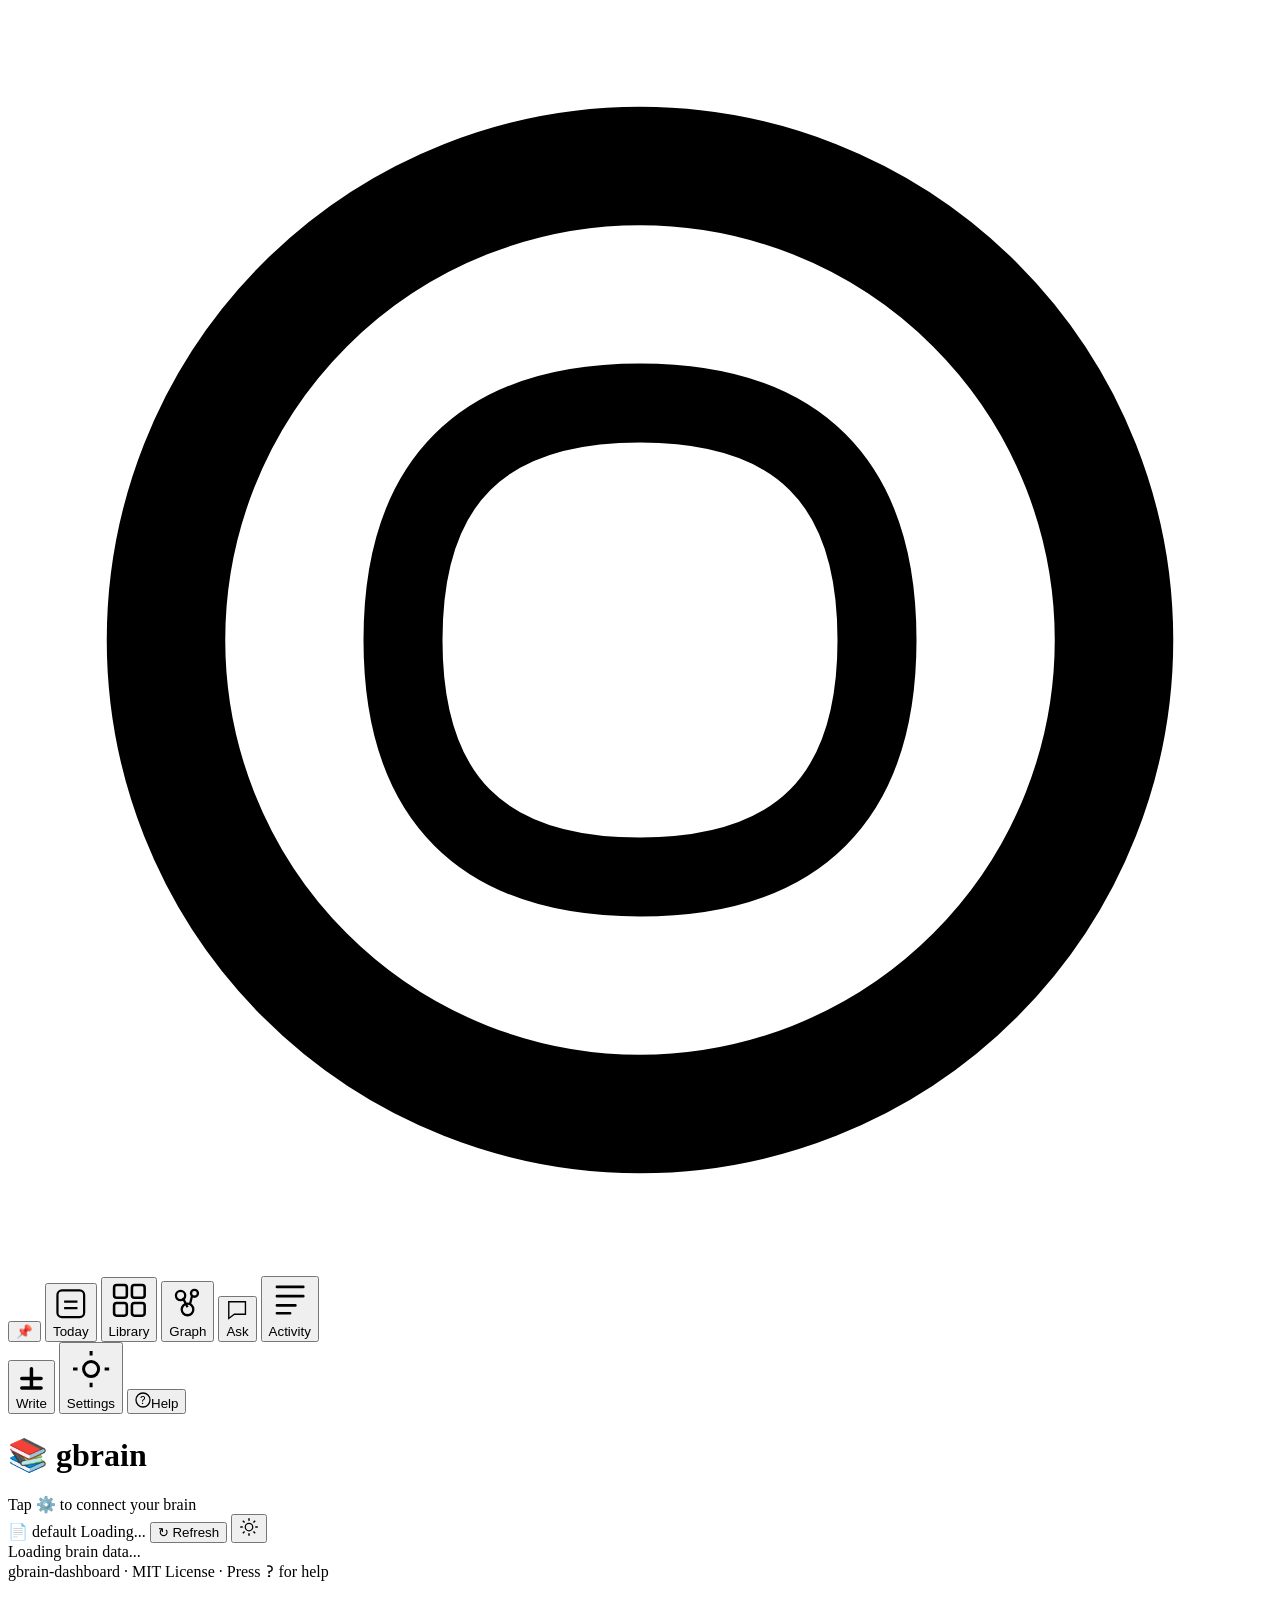
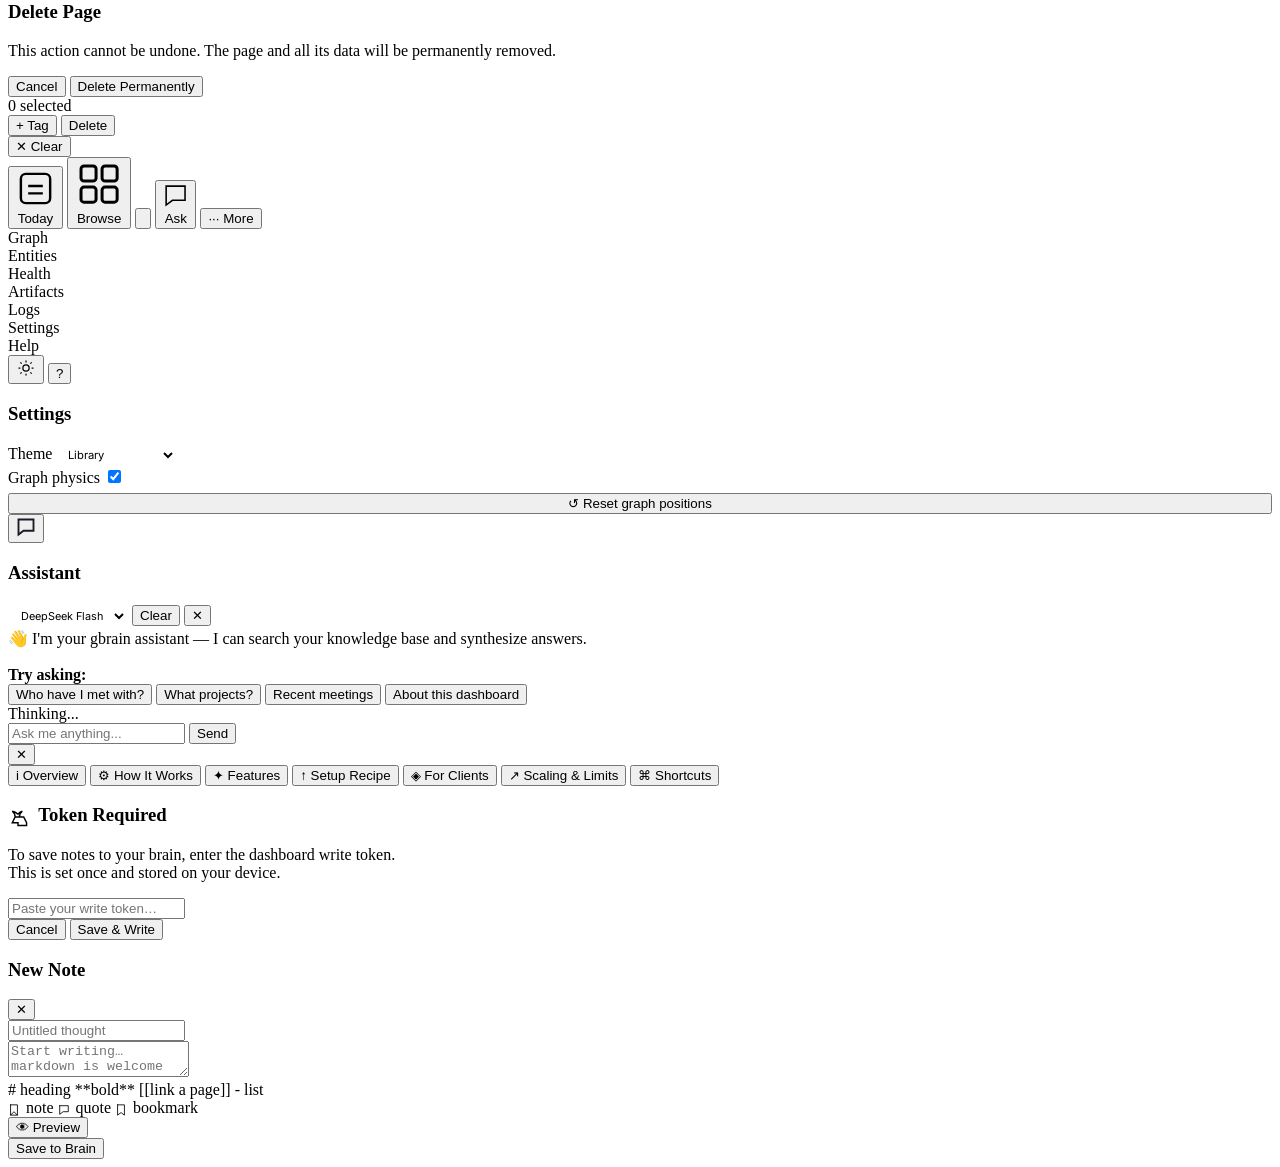
==== src/index.html @ f5fc0270 "refactor: split 4080-line index.html into 23 modular source files Extract the monolith index.html (4" ====
<!DOCTYPE html>
<html lang="en">
<head>
<meta charset="UTF-8">
<meta name="viewport" content="width=device-width, initial-scale=1.0">
<title>gbrain-dashboard</title>
<link rel="preconnect" href="https://fonts.googleapis.com">
<link rel="preconnect" href="https://fonts.gstatic.com" crossorigin>
<link href="https://fonts.googleapis.com/css2?family=Playfair+Display:ital,wght@0,400;0,500;0,600;0,700;0,800;1,400;1,600&amp;family=Crimson+Text:ital,wght@0,400;0,600;0,700;1,400&amp;family=Syne:wght@600;700;800&amp;family=JetBrains+Mono:wght@400;500;600;700&amp;family=Inter:wght@400;500;600&amp;display=swap" rel="stylesheet">
  <!-- INJECT:css/tokens.css -->
  <!-- INJECT:css/base.css -->
  <!-- INJECT:css/layout.css -->
  <!-- INJECT:css/components.css -->
  <!-- INJECT:css/mobile.css -->
</head>
<body>
<div class="app-shell">

<!-- Left Sidebar (Desktop) -->
<aside class="sidebar" id="sidebar">
  <div class="sidebar-logo"><svg viewBox="0 0 16 16"><circle cx="8" cy="8" r="6" stroke="currentColor" fill="none" stroke-width="1.5"/><path d="M5 8c0-2 1-3 3-3s3 1 3 3-1 3-3 3-3-1-3-3z" stroke="currentColor" fill="none"/></svg></div>
  <button class="sidebar-pin" onclick="toggleSidebarPin()" title="Pin sidebar open">📌</button>
  <button class="sidebar-item active" data-view="today" onclick="showView('today')"><span class="s-icon"><svg viewBox="0 0 16 16"><rect x="2" y="2" width="12" height="12" rx="2" stroke="currentColor" fill="none"/><path d="M5 7h6M5 10h6" stroke="currentColor"/></svg></span><span class="s-label">Today</span></button>
  <button class="sidebar-item" data-view="browse" onclick="showView('browse')"><span class="s-icon"><svg viewBox="0 0 16 16"><rect x="2" y="2" width="5" height="5" rx="1" stroke="currentColor" fill="none"/><rect x="9" y="2" width="5" height="5" rx="1" stroke="currentColor" fill="none"/><rect x="2" y="9" width="5" height="5" rx="1" stroke="currentColor" fill="none"/><rect x="9" y="9" width="5" height="5" rx="1" stroke="currentColor" fill="none"/></svg></span><span class="s-label">Library</span></button>
  <button class="sidebar-item" data-view="graph" onclick="showView('graph')"><span class="s-icon"><svg viewBox="0 0 16 16"><circle cx="5" cy="5" r="2" stroke="currentColor" fill="none"/><circle cx="11" cy="4" r="1.5" stroke="currentColor" fill="none"/><circle cx="8" cy="11" r="2.5" stroke="currentColor" fill="none"/><path d="M6 6l2 4M10 5l-1 4" stroke="currentColor"/></svg></span><span class="s-label">Graph</span></button>
  <button class="sidebar-item" data-view="ask" onclick="showView('ask')"><span class="s-icon"><svg viewBox="0 0 16 16"><path d="M2 2h12v9H6l-4 3V2z" stroke="currentColor" fill="none"/></svg></span><span class="s-label">Ask</span></button>
  <button class="sidebar-item" data-view="logs" onclick="showView('logs')"><span class="s-icon"><svg viewBox="0 0 16 16"><path d="M3 3h10M3 6.5h10M3 10h7M3 13h5" stroke="currentColor" stroke-linecap="round"/></svg></span><span class="s-label">Activity</span></button>
  <div class="sidebar-spacer"></div>
  <button class="sidebar-item write-btn" onclick="openWrite()"><span class="s-icon"><svg viewBox="0 0 16 16"><path d="M3 13h10M8 3v10M3 8h10" stroke="currentColor" stroke-width="1.8" stroke-linecap="round"/></svg></span><span class="s-label">Write</span></button>
  <button class="sidebar-item" onclick="event.stopPropagation();toggleSettings()"><span class="s-icon"><svg viewBox="0 0 16 16"><circle cx="8" cy="8" r="2.5" stroke="currentColor" fill="none"/><path d="M8 2v1.5M8 12.5v1.5M2 8h1.5M12.5 8h1.5" stroke="currentColor"/></svg></span><span class="s-label">Settings</span></button>
  <button class="sidebar-item" onclick="openDocs()"><span class="s-icon"><svg viewBox="0 0 16 16" width="16" height="16"><circle cx="8" cy="8" r="7" stroke="currentColor" fill="none" stroke-width="1.3"/><text x="8" y="11.5" text-anchor="middle" font-size="11" font-family="Inter,sans-serif" fill="currentColor" stroke="none">?</text></svg></span><span class="s-label">Help</span></button>
</aside>

<main>
<div class="app">

  <!-- Header -->
  <div class="header">
    <div class="header-left">
      <h1><span>📚 gbrain</span></h1>
      <div class="sub">Tap ⚙️ to connect your brain</div>
    </div>
    <div class="header-right">
      <span class="data-source-badge" id="dataSource" title="Data source" style="cursor:pointer" onclick="openLoadDataModal()">📄 default</span>
      <span class="last-updated" id="lastUpdated">Loading...</span>
      <button class="refresh" onclick="loadData()">↻ Refresh</button>
      <button class="icon-btn" onclick="openLoadDataModal()" title="Load your own data"><svg viewBox="0 0 16 16" width="20" height="20"><circle cx="8" cy="8" r="3" stroke="currentColor" fill="none"/><path d="M8 1v2M8 13v2M1 8h2M13 8h2M3.05 3.05l1.41 1.41M11.54 11.54l1.41 1.41M3.05 12.95l1.41-1.41M11.54 4.46l1.41-1.41" stroke="currentColor" stroke-width="1.2"/></svg></button>
    </div>
  </div>

  <!-- Loading -->
  <div class="loading" id="loading"><div class="spinner"></div> Loading brain data...</div>
  <div class="empty" id="error" style="display:none"><div class="icon">⚠️</div><p id="errorMsg"></p></div>

  <!-- Dashboard -->
  <div id="dashboard" style="display:none">

    <!-- Desktop View Navigation -->
    <div class="tabs desktop-view-tabs" id="desktopViewTabs" style="margin-bottom:16px">
      <button class="tab active" data-dview="today" onclick="showView('today')"><span class="tab-icon"><svg viewBox="0 0 16 16"><rect x="2" y="2" width="12" height="12" rx="2" stroke="currentColor" fill="none"/><path d="M5 7h6M5 10h6" stroke="currentColor"/></svg></span> Today</button>
      <button class="tab" data-dview="browse" onclick="showView('browse')"><span class="tab-icon"><svg viewBox="0 0 16 16"><rect x="2" y="2" width="5" height="5" rx="1" stroke="currentColor" fill="none"/><rect x="9" y="2" width="5" height="5" rx="1" stroke="currentColor" fill="none"/><rect x="2" y="9" width="5" height="5" rx="1" stroke="currentColor" fill="none"/><rect x="9" y="9" width="5" height="5" rx="1" stroke="currentColor" fill="none"/></svg></span> Browse</button>
      <button class="tab" data-dview="ask" onclick="showView('ask')"><span class="tab-icon"><svg viewBox="0 0 16 16"><path d="M2 2h12v9H6l-4 3V2z" stroke="currentColor" fill="none"/></svg></span> Ask</button>
      <button class="tab" data-dview="graph" onclick="showView('graph')"><span class="tab-icon"><svg viewBox="0 0 16 16"><circle cx="5" cy="5" r="2" stroke="currentColor" fill="none"/><circle cx="11" cy="4" r="1.5" stroke="currentColor" fill="none"/><circle cx="8" cy="11" r="2.5" stroke="currentColor" fill="none"/><path d="M6 6l2 4M10 5l-1 4" stroke="currentColor"/></svg></span> Graph</button>
      <button class="tab" data-dview="logs" onclick="showView('logs')"><span class="tab-icon"><svg viewBox="0 0 16 16"><path d="M3 3h10M3 6.5h10M3 10h7M3 13h5" stroke="currentColor" stroke-linecap="round"/></svg></span> Logs</button>
      <button class="tab write-tab-item" onclick="openWrite()"><span class="tab-icon"><svg viewBox="0 0 16 16"><path d="M3 13h10M8 3v10M3 8h10" stroke="currentColor" stroke-width="1.8" stroke-linecap="round"/></svg></span> Write</button>
    </div>

    <!-- No stat cards at top level — they live inside view-today only -->

    <!-- === VIEW: Today (mobile home) === -->
    <div class="view-panel active" id="view-today">
      <!-- Stat Chips (compact, Today only) -->
      <div class="stat-chips" id="statChips"></div>

      <!-- Live Query -->
      <div class="live-query-section">
        <div class="section-header"><h2>Ask</h2></div>
        <div class="live-query-bar">
          <input type="text" id="lqInput" placeholder="Ask anything about your brain..." onkeydown="if(event.key==='Enter') runLiveQuery()">
          <button id="lqBtn" onclick="runLiveQuery()">Ask</button>
        </div>
        <div class="lq-loading" id="lqLoading"><span class="spinner"></span> Querying brain...</div>
        <div class="lq-error" id="lqError"></div>
        <div class="lq-empty" id="lqEmpty">No results found.</div>
        <div class="live-query-results" id="lqResults"></div>
      </div>

      <!-- Today Feed -->
      <div class="section" id="todayView">
        <div class="section-header">
          <h2>Today</h2>
          <span class="count" id="feedCount"></span>
        </div>
        <div id="digestSlot"></div>
        <div class="feed-source-tabs" id="feedSourceTabs">
          <button class="feed-source-tab active" data-src="all">All</button>
          <button class="feed-source-tab" data-src="newsletter">Inbox</button>
          <button class="feed-source-tab" data-src="video">Library</button>
          <button class="feed-source-tab" data-src="bookmark">Saved</button>
          <button class="feed-source-tab" data-src="quote">Quotes</button>
          <button class="feed-source-tab" data-src="dataset">Data</button>
          <button class="feed-source-tab" data-src="meeting">Meetings</button>
        </div>
        <div id="pendingNotes"></div>
        <div id="feedCards"></div>
        <div class="empty-state" id="feedEmpty" style="display:none">
          <div class="empty-title">Connect your brain</div>
          <div class="empty-desc">Tap the ⚙️ gear icon above, or use the <b>Connect to gbrain</b> button below.</div>
        </div>
      </div>
    </div>

    <!-- === VIEW: Graph === -->
    <div class="view-panel" id="view-graph">
      <div class="graph-container" id="graphContainer">
        <div class="section-header"><h2>Knowledge Graph</h2><span class="count" id="graphCount"></span></div>
        <canvas id="graphCanvas"></canvas>
        <button class="graph-reset" onclick="resetGraph()" title="Reset positions">↺ Reset</button>
        <button class="graph-fullscreen-btn" onclick="toggleGraphFullscreen()" title="Fullscreen">⛶</button>
        <div class="graph-legend">
          <span><span class="dot" style="background:var(--primary-light)"></span> Concept</span>
          <span><span class="dot" style="background:var(--violet)"></span> Person</span>
          <span><span class="dot" style="background:var(--green)"></span> Company</span>
          <span><span class="dot" style="background:var(--accent-light)"></span> Meeting</span>
          <span><span class="dot" style="background:var(--rose)"></span> Daily</span>
          <span style="opacity:0.4;margin-left:8px">· zoom · pan · drag · click</span>
        </div>
      </div>
    </div>

    <!-- === VIEW: Browse (Pages/Entities/Health with desktop tabs) === -->
    <div class="view-panel" id="view-browse">
      <div class="section">
        <div class="section-header"><h2>Browse</h2></div>
        <div class="tabs desktop-tabs-row" id="browseTabs">
          <button class="tab active" data-btab="pages">Pages</button>
          <button class="tab" data-btab="entities">Entities</button>
          <button class="tab" data-btab="health">Health</button>
          <button class="tab" data-btab="artifacts">Artifacts</button>
        </div>
        <div class="search-wrap" id="searchWrap">
          <span class="search-icon"><svg viewBox="0 0 16 16" width="20" height="20"><circle cx="7" cy="7" r="5" stroke="currentColor" fill="none"/><path d="M11 11l4 4" stroke="currentColor"/></svg></span>
          <input type="text" placeholder="Search pages..." id="searchInput" oninput="filterCurrent()">
        </div>
        <div id="pagesView">
          <div class="table-wrap" style="max-height:500px;overflow-y:auto" id="pagesTable"></div>
        </div>
        <div id="entitiesView" style="display:none">
          <div class="entity-grid" id="entityGrid"></div>
        </div>
        <div id="healthView" style="display:none">
          <div class="health-grid" id="healthGrid"></div>
        </div>
        <div id="artifactsView" style="display:none">
          <div class="artifact-filter-bar" id="artifactFilters"></div>
          <div class="artifact-grid" id="artifactGrid"></div>
          <div class="empty" id="artifactEmpty" style="display:none"><p>No artifacts yet. Ingest screenshots, CSVs, or PDFs to populate.</p></div>
        </div>
      </div>
    </div>

    <!-- === VIEW: Ask (mobile chat-style) === -->
    <div class="view-panel" id="view-ask">
      <div class="live-query-section" style="margin-bottom:8px">
        <div class="section-header"><h2>Ask</h2></div>
        <div class="live-query-bar">
          <input type="text" id="mqInput" placeholder="Ask anything..." onkeydown="if(event.key==='Enter') runMobileQuery()">
          <button onclick="runMobileQuery()">Ask</button>
        </div>
        <div class="lq-loading" id="mqLoading"><span class="spinner"></span> Querying...</div>
        <div class="lq-error" id="mqError"></div>
        <div class="lq-empty" id="mqEmpty">No results found.</div>
        <div class="live-query-results" id="mqResults"></div>
      </div>
      <!-- Chat-style result thread -->
      <div id="mqThread"></div>
    </div>

    <!-- === VIEW: Logs (live workflow activity) === -->
    <div class="view-panel" id="view-logs">
      <div class="section">
        <div class="section-header"><h2>Logs</h2></div>
        <div class="logs-toolbar">
          <div class="tabs" id="logFilterTabs">
            <button class="tab active" data-lfilter="all" onclick="setLogsFilter('all')">All</button>
            <button class="tab" data-lfilter="api" onclick="setLogsFilter('api')">API</button>
            <button class="tab" data-lfilter="cron" onclick="setLogsFilter('cron')">Cron</button>
            <button class="tab" data-lfilter="errors" onclick="setLogsFilter('errors')">Errors</button>
          </div>
          <div class="logs-live" id="logsLive"><span class="dot" id="logsLiveDot"></span><span id="logsLiveLabel">idle</span></div>
        </div>
        <div class="log-feed" id="logFeed"><div class="log-offline">Loading activity…</div></div>
      </div>
    </div>
  </div>

  <div class="footer">gbrain-dashboard · MIT License · Press <span style="font-family:'JetBrains Mono',monospace">?</span> for help</div>
</div>

<!-- Delete Confirmation Overlay -->
<div class="delete-overlay" id="deleteOverlay" onclick="if(event.target===this)closeDeleteConfirm()">
  <div class="delete-dialog">
    <h3>Delete Page</h3>
    <p>This action cannot be undone. The page and all its data will be permanently removed.</p>
    <div class="del-slug" id="delSlug"></div>
    <div class="del-actions">
      <button class="del-cancel" onclick="closeDeleteConfirm()">Cancel</button>
      <button class="del-confirm" id="delConfirmBtn" onclick="confirmDelete()">Delete Permanently</button>
    </div>
  </div>
</div>

<!-- Bulk Action Bar -->
<div class="bulk-bar" id="bulkBar">
  <span class="bulk-count" id="bulkCount">0 selected</span>
  <div class="bulk-actions">
    <button onclick="bulkAddTag()" title="Add tag to selected">+ Tag</button>
    <button class="bulk-delete-btn" onclick="bulkDelete()" title="Delete selected">Delete</button>
  </div>
  <button class="bulk-clear" onclick="clearBulkSelect()">✕ Clear</button>
</div>

<!-- Mobile Bottom Navigation -->
<nav class="mobile-nav" id="mobileNav">
  <div class="mobile-nav-inner">
    <button class="mobile-nav-btn active" data-view="today" onclick="showView('today')">
      <span class="nav-icon"><svg viewBox="0 0 16 16"><rect x="2" y="2" width="12" height="12" rx="2" stroke="currentColor" fill="none"/><path d="M5 7h6M5 10h6" stroke="currentColor"/></svg></span> Today
    </button>
    <button class="mobile-nav-btn" data-view="browse" onclick="showView('browse')">
      <span class="nav-icon"><svg viewBox="0 0 16 16"><rect x="2" y="2" width="5" height="5" rx="1" stroke="currentColor" fill="none"/><rect x="9" y="2" width="5" height="5" rx="1" stroke="currentColor" fill="none"/><rect x="2" y="9" width="5" height="5" rx="1" stroke="currentColor" fill="none"/><rect x="9" y="9" width="5" height="5" rx="1" stroke="currentColor" fill="none"/></svg></span> Browse
    </button>
    <button class="nav-write-btn" onclick="openWrite()" title="Write a note">
      <svg viewBox="0 0 16 16"><path d="M3 13h10M8 2v10M3 7h10" stroke="currentColor" stroke-linecap="round"/></svg>
    </button>
    <button class="mobile-nav-btn" data-view="ask" onclick="showView('ask')">
      <span class="nav-icon"><svg viewBox="0 0 16 16"><path d="M2 2h12v9H6l-4 3V2z" stroke="currentColor" fill="none"/></svg></span> Ask
    </button>
    <button class="mobile-nav-btn" data-view="more" onclick="toggleMoreMenu()">
      <span class="nav-icon">···</span> More
    </button>
  </div>
</nav>

<!-- More menu popover -->
<div class="settings-popover" id="moreMenu" style="bottom:80px;left:auto;right:12px;width:180px">
  <div class="settings-row" style="cursor:pointer" onclick="showView('graph');toggleMoreMenu()">Graph</div>
  <div class="settings-row" style="cursor:pointer" onclick="showView('browse');document.querySelector('[data-btab=entities]').click();toggleMoreMenu()">Entities</div>
  <div class="settings-row" style="cursor:pointer" onclick="showView('browse');document.querySelector('[data-btab=health]').click();toggleMoreMenu()">Health</div>
  <div class="settings-row" style="cursor:pointer" onclick="showView('browse');document.querySelector('[data-btab=artifacts]').click();toggleMoreMenu()">Artifacts</div>
  <div class="settings-row" style="cursor:pointer" onclick="showView('logs');toggleMoreMenu()">Logs</div>
  <div class="settings-row" style="cursor:pointer" onclick="toggleSettings();toggleMoreMenu()">Settings</div>
  <div class="settings-row" style="cursor:pointer" onclick="openDocs();toggleMoreMenu()">Help</div>
</div>

<!-- Write FAB removed — now a raised dock in the nav -->

<!-- Floating Buttons -->
<div class="float-btns">
<button class="float-btn cog-btn" onclick="toggleSettings()" title="Settings"><svg viewBox="0 0 16 16" width="20" height="20"><circle cx="8" cy="8" r="2.5" stroke="currentColor" fill="none"/><path d="M8 2v1.5M8 12.5v1.5M2 8h1.5M12.5 8h1.5M3.5 3.5l1 1M11.5 11.5l1 1M3.5 12.5l1-1M11.5 4.5l1-1" stroke="currentColor"/></svg></button>
<button class="float-btn help-btn" onclick="openDocs()" title="Help &amp; Documentation (press ?)">?</button>
</div>

<!-- Settings Popover -->
<div class="settings-popover" id="settingsPopover">
  <h3>Settings</h3>
  <div class="settings-row">
    <span>Theme</span>
    <select id="themeSelect" onchange="applyTheme(this.value)" style="background:var(--surface2);border:1px solid var(--border);color:var(--text);border-radius:6px;padding:4px 8px;font-size:0.7rem;font-family:'Inter',sans-serif;max-width:120px">
      <option value="library">Library</option>
      <option value="dark">Dark</option>
      <option value="light">Light</option>
      <option value="catppuccin-mocha">Catppuccin Mocha</option>
      <option value="catppuccin-latte">Catppuccin Latte</option>
      <option value="tokyo-night">Tokyo Night</option>
      <option value="omarchy">Omarchy</option>
    </select>
  </div>
  <div class="settings-row">
    <span>Graph physics</span>
    <label class="toggle-sw"><input type="checkbox" id="physicsToggle" onchange="togglePhysics()" checked><span class="slider"></span></label>
  </div>
  <div class="settings-row" style="margin-top:6px">
    <button class="graph-reset" style="position:static;display:block;width:100%;text-align:center" onclick="resetGraph()">↺ Reset graph positions</button>
  </div>
</div>

<!-- Modal Overlay -->
<div class="modal-overlay" id="modalOverlay" onclick="closeModal()">
  <div class="modal" id="modal" onclick="event.stopPropagation()"></div>
</div>

<!-- Chat Bubble (desktop) -->
<button class="chat-bubble" id="chatBubble" onclick="toggleChat()" title="Chat with gbrain assistant"><svg viewBox="0 0 16 16" width="20" height="20"><path d="M2 2h12v9H6l-4 3V2z" stroke="#1a1b26" fill="none" stroke-width="1.5"/></svg></button>
<div class="chat-panel" id="chatPanel">
  <div class="chat-header">
    <h3>Assistant</h3>
    <div class="chat-header-actions">
      <select id="chatModel" onchange="switchModel()" style="background:rgba(255,255,255,0.04);border:1px solid rgba(255,255,255,0.1);color:var(--text-muted);border-radius:6px;padding:4px 8px;font-size:0.68rem;font-family:'Inter',sans-serif;cursor:pointer;outline:none">
        <option value="deepseek">DeepSeek Flash</option>
        <option value="claude-haiku">Claude Haiku</option>
      </select>
      <button class="chat-clear" onclick="clearChat()" title="Clear conversation">Clear</button>
      <button onclick="toggleChat()">✕</button>
    </div>
  </div>
  <div class="chat-messages" id="chatMessages">
    <div class="chat-welcome" id="chatWelcome">
      👋 I'm your gbrain assistant — I can search your knowledge base and synthesize answers.<br><br>
      <strong>Try asking:</strong>
      <div class="starter-grid">
        <button class="starter-pill" onclick="askStarter('who have I met with recently?')">Who have I met with?</button>
        <button class="starter-pill" onclick="askStarter('what projects am I working on?')">What projects?</button>
        <button class="starter-pill" onclick="askStarter('show me recent meetings')">Recent meetings</button>
        <button class="starter-pill" onclick="askStarter('what is this dashboard')">About this dashboard</button>
      </div>
    </div>
  </div>
  <div class="chat-typing" id="chatTyping">Thinking<span class="typing-dots">...</span></div>
  <div class="chat-input-bar">
    <input type="text" id="chatInput" placeholder="Ask me anything..." onkeydown="if(event.key==='Enter') sendChat()">
    <button id="chatSendBtn" onclick="sendChat()">Send</button>
  </div>
</div>

<!-- Docs Overlay -->
<div class="docs-overlay" id="docsOverlay" onclick="if(event.target===this)closeDocs()">
  <div class="docs-modal" style="position:relative">
    <button class="docs-close" onclick="closeDocs()">✕</button>
    <div class="docs-sidebar" id="docsSidebar">
      <button class="docs-tab active" data-doc="overview"><span class="d-icon">i</span> Overview</button>
      <button class="docs-tab" data-doc="how"><span class="d-icon">⚙</span> How It Works</button>
      <button class="docs-tab" data-doc="features"><span class="d-icon">✦</span> Features</button>
      <button class="docs-tab" data-doc="setup"><span class="d-icon">↑</span> Setup Recipe</button>
      <button class="docs-tab" data-doc="clients"><span class="d-icon">◈</span> For Clients</button>
      <button class="docs-tab" data-doc="scaling"><span class="d-icon">↗</span> Scaling & Limits</button>
      <button class="docs-tab" data-doc="shortcuts"><span class="d-icon">⌘</span> Shortcuts</button>
    </div>
    <div class="docs-content" id="docsContent"></div>
  </div>
</div>

<!-- ═══════════════════════════════════════════
     Write — Note Composer + Token Prompt
     ═══════════════════════════════════════════ -->

<!-- Token Prompt -->
<div class="token-overlay" id="tokenOverlay">
  <div class="token-dialog">
    <h3><svg viewBox="0 0 14 14" width="20" height="20" style="vertical-align:middle;margin-right:6px"><path d="M5 7h6l2 4v2H7v-2H3l2-4zM5 7C5 4.5 3 3 3 3s2 .5 4 2c1-1.5 3-2 3-2s-2 1.5-2 4" fill="none" stroke="currentColor" stroke-linecap="round"/></svg> Token Required</h3>
    <p>To save notes to your brain, enter the dashboard write token.<br>This is set once and stored on your device.</p>
    <input type="password" id="tokenInput" placeholder="Paste your write token…" onkeydown="if(event.key==='Enter')saveToken()">
    <div class="token-actions">
      <button class="tk-skip" onclick="closeTokenPrompt()">Cancel</button>
      <button class="tk-save" onclick="saveToken()">Save &amp; Write</button>
    </div>
    <div class="tk-error" id="tokenError"></div>
  </div>
</div>

<!-- Write Composer -->
<div class="write-overlay" id="writeOverlay" onclick="if(event.target===this)closeWrite()">
  <div class="write-composer">
    <div class="wc-header">
      <h3>New Note</h3>
      <div class="wc-actions">
        <button class="wc-close" onclick="closeWrite()" title="Close (Esc)">✕</button>
      </div>
    </div>
    <div class="wc-body-wrap" id="wcBodyWrap">
      <input type="text" class="wc-title" id="wcTitle" placeholder="Untitled thought" oninput="saveDraft()">
      <div class="wc-editor-wrap" id="wcEditorWrap">
        <div class="wc-autocomplete" id="wcAutocomplete"></div>
        <textarea class="wc-body" id="wcBody" placeholder="Start writing… markdown is welcome" oninput="handleWikilinkInput();saveDraft()" onfocus="showFormatHint()" onblur="hideFormatHint()"></textarea>
        <div class="wc-format-hint" id="wcFormatHint"><span># heading</span>  <span>**bold**</span>  <span>[[link a page]]</span>  <span>- list</span></div>
      </div>
      <div class="wc-preview" id="wcPreview"></div>
      <div class="wc-type-row">
        <span class="wc-type-chip" onclick="toggleTypeChip(this,'note')"><svg viewBox="0 0 14 14" width="12" height="12" style="vertical-align:middle;margin-right:2px"><path d="M3 13h8M3 1v12L7 9l4 4V1H3z" fill="none" stroke="currentColor" stroke-linecap="round"/></svg> note</span>
        <span class="wc-type-chip" onclick="toggleTypeChip(this,'quote')"><svg viewBox="0 0 14 14" width="12" height="12" style="vertical-align:middle;margin-right:2px"><path d="M2 2h10v7H6l-4 3V2z" fill="none" stroke="currentColor" stroke-linecap="round"/></svg> quote</span>
        <span class="wc-type-chip" onclick="toggleTypeChip(this,'bookmark')"><svg viewBox="0 0 14 14" width="12" height="12" style="vertical-align:middle;margin-right:2px"><path d="M3 1h8v12L7 10l-4 3V1z" fill="none" stroke="currentColor" stroke-linecap="round"/></svg> bookmark</span>
      </div>
    </div>
    <div class="wc-toolbar">
      <div class="wc-toolbar-left">
        <button class="wc-toggle-btn" id="wcToggleBtn" onclick="togglePreview()">👁 Preview</button>
      </div>
      <button class="wc-submit-btn" id="wcSubmitBtn" onclick="submitNote()">Save to Brain</button>
    </div>
  </div>
</div>

  <!-- INJECT:js/core.js -->
  <!-- INJECT:js/mcp.js -->
  <!-- INJECT:js/data.js -->
  <!-- INJECT:js/feed.js -->
  <!-- INJECT:js/graph.js -->
  <!-- INJECT:js/browse.js -->
  <!-- INJECT:js/modal.js -->
  <!-- INJECT:js/crud.js -->
  <!-- INJECT:js/crm.js -->
  <!-- INJECT:js/theme.js -->
  <!-- INJECT:js/docs.js -->
  <!-- INJECT:js/chat.js -->
  <!-- INJECT:js/live-query.js -->
  <!-- INJECT:js/write.js -->
  <!-- INJECT:js/logs.js -->
</main>
</div>
</body>
</html>
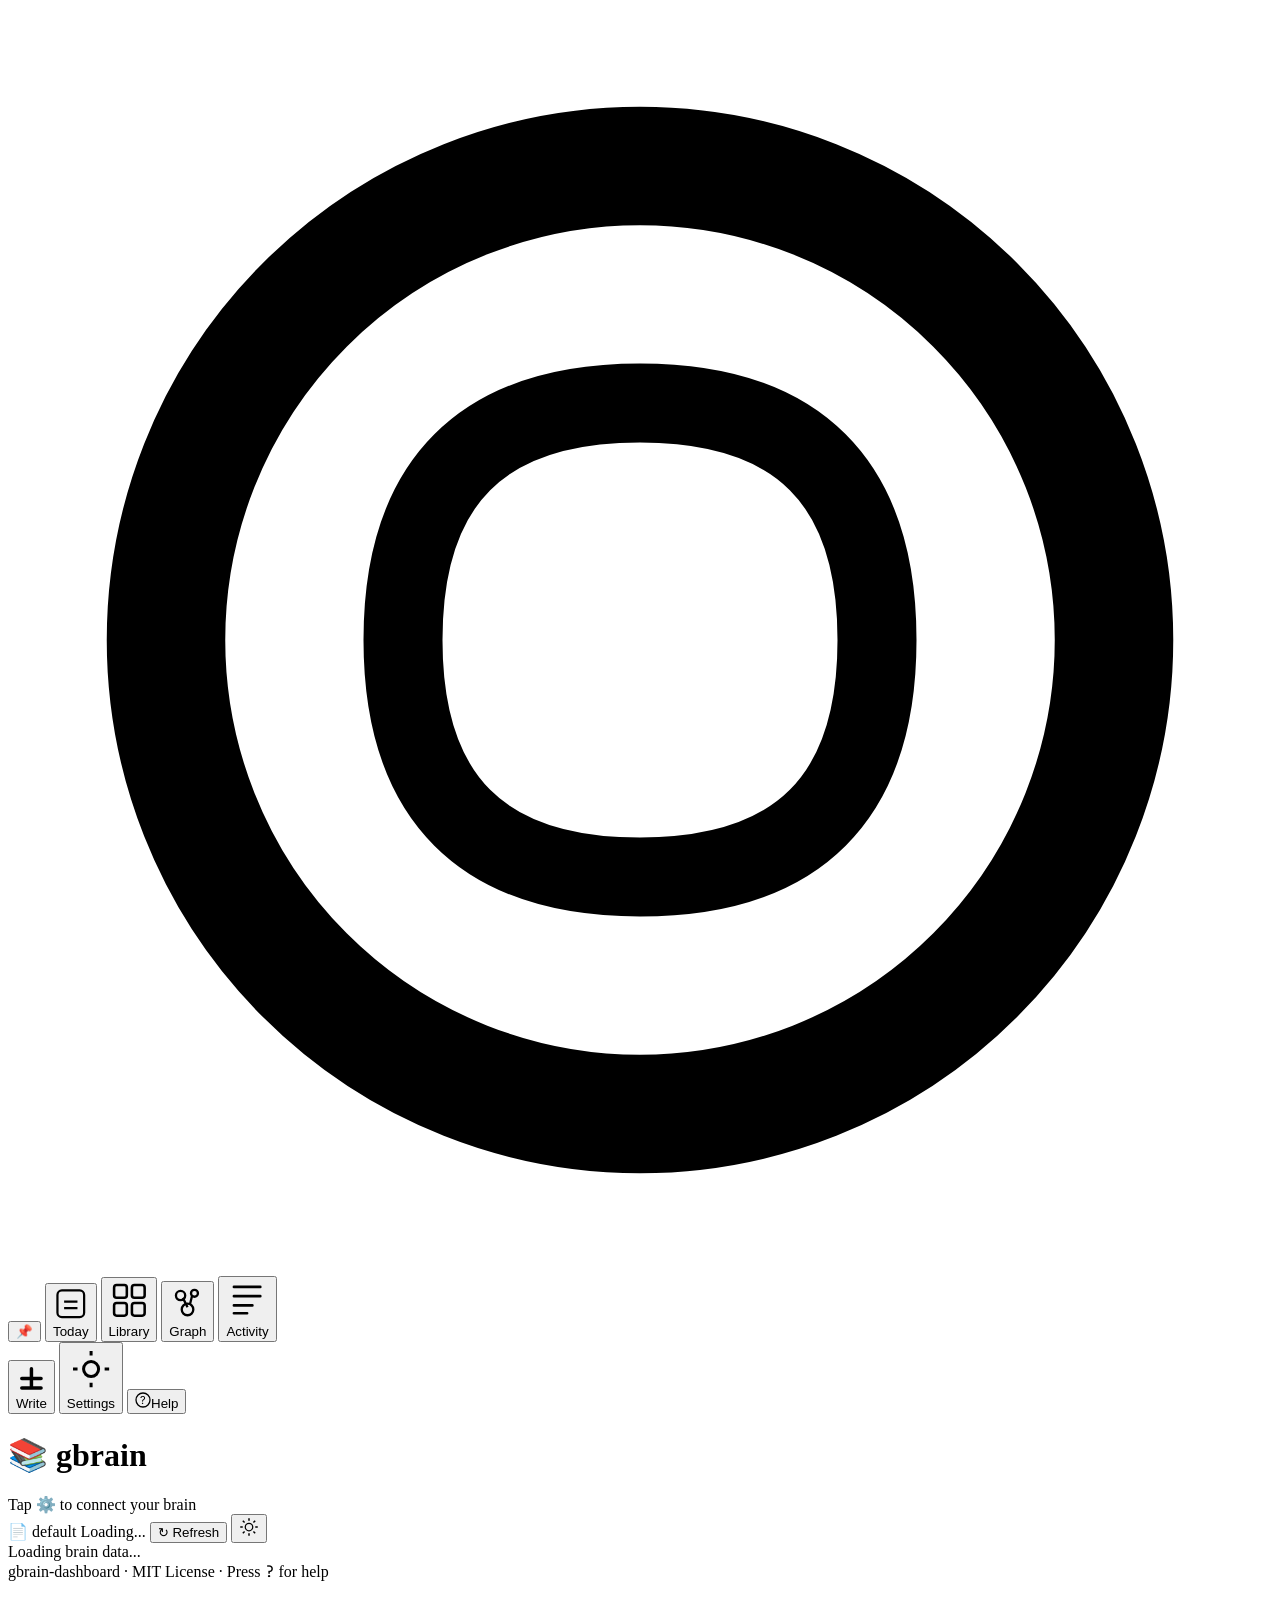
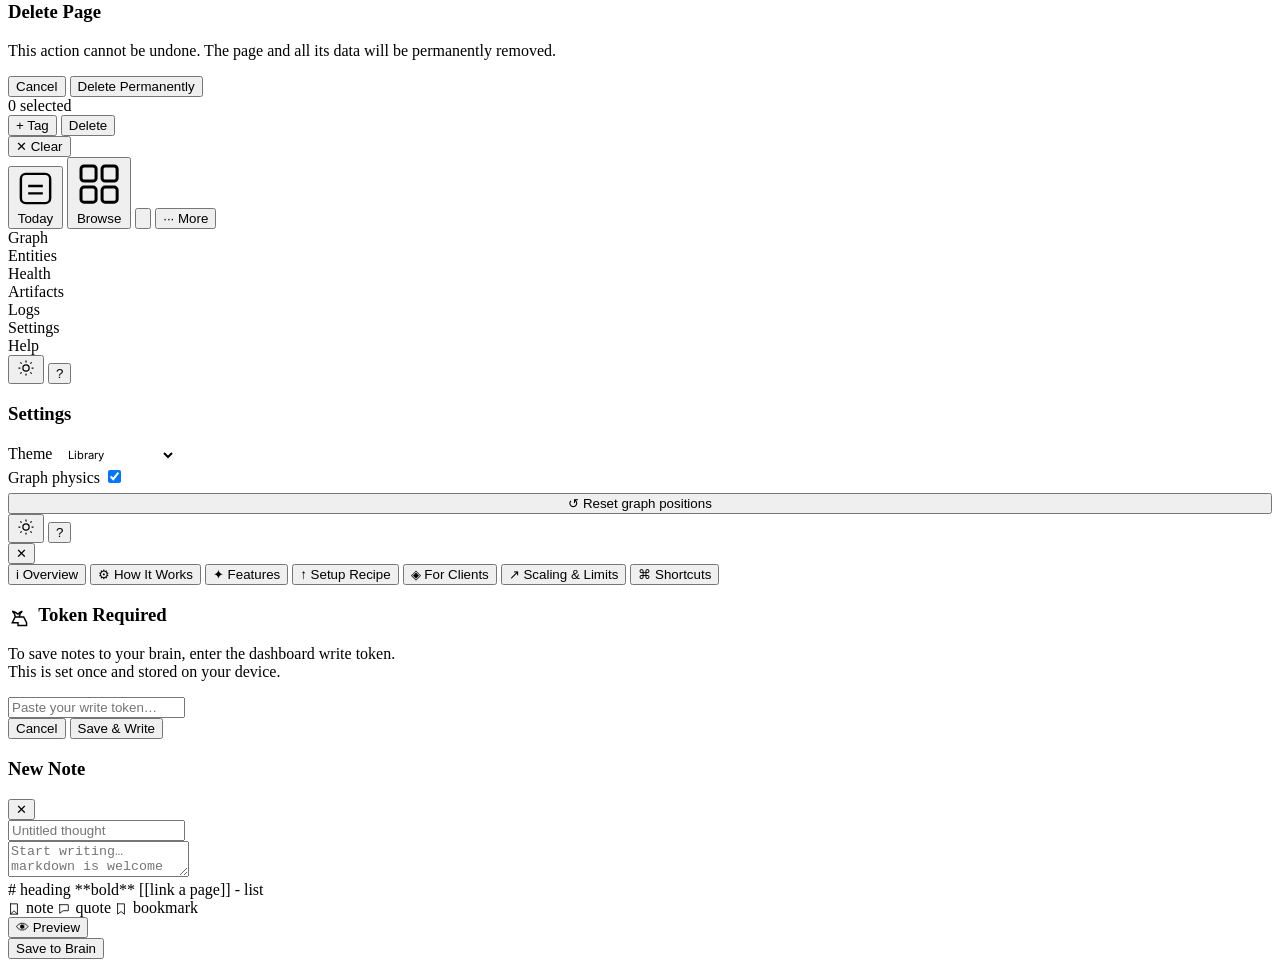
==== commit fcdcfae9: "refactor: unify Ask into single assistant, real LLM briefing synthesis - Remove floating chat bubble" ====
--- a/src/index.html
+++ b/src/index.html
@@ -23,7 +23,6 @@
   <button class="sidebar-item active" data-view="today" onclick="showView('today')"><span class="s-icon"><svg viewBox="0 0 16 16"><rect x="2" y="2" width="12" height="12" rx="2" stroke="currentColor" fill="none"/><path d="M5 7h6M5 10h6" stroke="currentColor"/></svg></span><span class="s-label">Today</span></button>
   <button class="sidebar-item" data-view="browse" onclick="showView('browse')"><span class="s-icon"><svg viewBox="0 0 16 16"><rect x="2" y="2" width="5" height="5" rx="1" stroke="currentColor" fill="none"/><rect x="9" y="2" width="5" height="5" rx="1" stroke="currentColor" fill="none"/><rect x="2" y="9" width="5" height="5" rx="1" stroke="currentColor" fill="none"/><rect x="9" y="9" width="5" height="5" rx="1" stroke="currentColor" fill="none"/></svg></span><span class="s-label">Library</span></button>
   <button class="sidebar-item" data-view="graph" onclick="showView('graph')"><span class="s-icon"><svg viewBox="0 0 16 16"><circle cx="5" cy="5" r="2" stroke="currentColor" fill="none"/><circle cx="11" cy="4" r="1.5" stroke="currentColor" fill="none"/><circle cx="8" cy="11" r="2.5" stroke="currentColor" fill="none"/><path d="M6 6l2 4M10 5l-1 4" stroke="currentColor"/></svg></span><span class="s-label">Graph</span></button>
-  <button class="sidebar-item" data-view="ask" onclick="showView('ask')"><span class="s-icon"><svg viewBox="0 0 16 16"><path d="M2 2h12v9H6l-4 3V2z" stroke="currentColor" fill="none"/></svg></span><span class="s-label">Ask</span></button>
   <button class="sidebar-item" data-view="logs" onclick="showView('logs')"><span class="s-icon"><svg viewBox="0 0 16 16"><path d="M3 3h10M3 6.5h10M3 10h7M3 13h5" stroke="currentColor" stroke-linecap="round"/></svg></span><span class="s-label">Activity</span></button>
   <div class="sidebar-spacer"></div>
   <button class="sidebar-item write-btn" onclick="openWrite()"><span class="s-icon"><svg viewBox="0 0 16 16"><path d="M3 13h10M8 3v10M3 8h10" stroke="currentColor" stroke-width="1.8" stroke-linecap="round"/></svg></span><span class="s-label">Write</span></button>
@@ -59,7 +58,6 @@
     <div class="tabs desktop-view-tabs" id="desktopViewTabs" style="margin-bottom:16px">
       <button class="tab active" data-dview="today" onclick="showView('today')"><span class="tab-icon"><svg viewBox="0 0 16 16"><rect x="2" y="2" width="12" height="12" rx="2" stroke="currentColor" fill="none"/><path d="M5 7h6M5 10h6" stroke="currentColor"/></svg></span> Today</button>
       <button class="tab" data-dview="browse" onclick="showView('browse')"><span class="tab-icon"><svg viewBox="0 0 16 16"><rect x="2" y="2" width="5" height="5" rx="1" stroke="currentColor" fill="none"/><rect x="9" y="2" width="5" height="5" rx="1" stroke="currentColor" fill="none"/><rect x="2" y="9" width="5" height="5" rx="1" stroke="currentColor" fill="none"/><rect x="9" y="9" width="5" height="5" rx="1" stroke="currentColor" fill="none"/></svg></span> Browse</button>
-      <button class="tab" data-dview="ask" onclick="showView('ask')"><span class="tab-icon"><svg viewBox="0 0 16 16"><path d="M2 2h12v9H6l-4 3V2z" stroke="currentColor" fill="none"/></svg></span> Ask</button>
       <button class="tab" data-dview="graph" onclick="showView('graph')"><span class="tab-icon"><svg viewBox="0 0 16 16"><circle cx="5" cy="5" r="2" stroke="currentColor" fill="none"/><circle cx="11" cy="4" r="1.5" stroke="currentColor" fill="none"/><circle cx="8" cy="11" r="2.5" stroke="currentColor" fill="none"/><path d="M6 6l2 4M10 5l-1 4" stroke="currentColor"/></svg></span> Graph</button>
       <button class="tab" data-dview="logs" onclick="showView('logs')"><span class="tab-icon"><svg viewBox="0 0 16 16"><path d="M3 3h10M3 6.5h10M3 10h7M3 13h5" stroke="currentColor" stroke-linecap="round"/></svg></span> Logs</button>
       <button class="tab write-tab-item" onclick="openWrite()"><span class="tab-icon"><svg viewBox="0 0 16 16"><path d="M3 13h10M8 3v10M3 8h10" stroke="currentColor" stroke-width="1.8" stroke-linecap="round"/></svg></span> Write</button>
@@ -72,17 +70,16 @@
       <!-- Stat Chips (compact, Today only) -->
       <div class="stat-chips" id="statChips"></div>
 
-      <!-- Live Query -->
+      <!-- Assistant -->
       <div class="live-query-section">
-        <div class="section-header"><h2>Ask</h2></div>
+        <div class="section-header"><h2>Ask</h2><span class="refined-badge" id="refinedBadge" style="display:none;font-size:0.6rem;color:var(--accent);margin-left:8px">✨ AI</span></div>
         <div class="live-query-bar">
-          <input type="text" id="lqInput" placeholder="Ask anything about your brain..." onkeydown="if(event.key==='Enter') runLiveQuery()">
-          <button id="lqBtn" onclick="runLiveQuery()">Ask</button>
-        </div>
-        <div class="lq-loading" id="lqLoading"><span class="spinner"></span> Querying brain...</div>
-        <div class="lq-error" id="lqError"></div>
-        <div class="lq-empty" id="lqEmpty">No results found.</div>
-        <div class="live-query-results" id="lqResults"></div>
+          <input type="text" id="lqInput" placeholder="Ask anything..." onkeydown="if(event.key==='Enter') sendAssistantQuery()">
+          <button id="lqBtn" onclick="sendAssistantQuery()">Ask</button>
+        </div>
+        <div class="lq-loading" id="assistantLoading" style="display:none"><span class="spinner"></span> Thinking...</div>
+        <div class="lq-error" id="assistantError" style="display:none"></div>
+        <div class="live-query-results" id="assistantResults" style="display:none"></div>
       </div>
 
       <!-- Today Feed -->
@@ -159,23 +156,6 @@
       </div>
     </div>
 
-    <!-- === VIEW: Ask (mobile chat-style) === -->
-    <div class="view-panel" id="view-ask">
-      <div class="live-query-section" style="margin-bottom:8px">
-        <div class="section-header"><h2>Ask</h2></div>
-        <div class="live-query-bar">
-          <input type="text" id="mqInput" placeholder="Ask anything..." onkeydown="if(event.key==='Enter') runMobileQuery()">
-          <button onclick="runMobileQuery()">Ask</button>
-        </div>
-        <div class="lq-loading" id="mqLoading"><span class="spinner"></span> Querying...</div>
-        <div class="lq-error" id="mqError"></div>
-        <div class="lq-empty" id="mqEmpty">No results found.</div>
-        <div class="live-query-results" id="mqResults"></div>
-      </div>
-      <!-- Chat-style result thread -->
-      <div id="mqThread"></div>
-    </div>
-
     <!-- === VIEW: Logs (live workflow activity) === -->
     <div class="view-panel" id="view-logs">
       <div class="section">
@@ -231,9 +211,6 @@
     </button>
     <button class="nav-write-btn" onclick="openWrite()" title="Write a note">
       <svg viewBox="0 0 16 16"><path d="M3 13h10M8 2v10M3 7h10" stroke="currentColor" stroke-linecap="round"/></svg>
-    </button>
-    <button class="mobile-nav-btn" data-view="ask" onclick="showView('ask')">
-      <span class="nav-icon"><svg viewBox="0 0 16 16"><path d="M2 2h12v9H6l-4 3V2z" stroke="currentColor" fill="none"/></svg></span> Ask
     </button>
     <button class="mobile-nav-btn" data-view="more" onclick="toggleMoreMenu()">
       <span class="nav-icon">···</span> More
@@ -283,43 +260,15 @@
     <button class="graph-reset" style="position:static;display:block;width:100%;text-align:center" onclick="resetGraph()">↺ Reset graph positions</button>
   </div>
 </div>
+<!-- Floating Buttons -->
+<div class="float-btns">
+<button class="float-btn cog-btn" onclick="toggleSettings()" title="Settings"><svg viewBox="0 0 16 16" width="20" height="20"><circle cx="8" cy="8" r="2.5" stroke="currentColor" fill="none"/><path d="M8 2v1.5M8 12.5v1.5M2 8h1.5M12.5 8h1.5M3.5 3.5l1 1M11.5 11.5l1 1M3.5 12.5l1-1M11.5 4.5l1-1" stroke="currentColor"/></svg></button>
+<button class="float-btn help-btn" onclick="openDocs()" title="Help &amp; Documentation (press ?)">?</button>
+</div>
 
 <!-- Modal Overlay -->
 <div class="modal-overlay" id="modalOverlay" onclick="closeModal()">
   <div class="modal" id="modal" onclick="event.stopPropagation()"></div>
-</div>
-
-<!-- Chat Bubble (desktop) -->
-<button class="chat-bubble" id="chatBubble" onclick="toggleChat()" title="Chat with gbrain assistant"><svg viewBox="0 0 16 16" width="20" height="20"><path d="M2 2h12v9H6l-4 3V2z" stroke="#1a1b26" fill="none" stroke-width="1.5"/></svg></button>
-<div class="chat-panel" id="chatPanel">
-  <div class="chat-header">
-    <h3>Assistant</h3>
-    <div class="chat-header-actions">
-      <select id="chatModel" onchange="switchModel()" style="background:rgba(255,255,255,0.04);border:1px solid rgba(255,255,255,0.1);color:var(--text-muted);border-radius:6px;padding:4px 8px;font-size:0.68rem;font-family:'Inter',sans-serif;cursor:pointer;outline:none">
-        <option value="deepseek">DeepSeek Flash</option>
-        <option value="claude-haiku">Claude Haiku</option>
-      </select>
-      <button class="chat-clear" onclick="clearChat()" title="Clear conversation">Clear</button>
-      <button onclick="toggleChat()">✕</button>
-    </div>
-  </div>
-  <div class="chat-messages" id="chatMessages">
-    <div class="chat-welcome" id="chatWelcome">
-      👋 I'm your gbrain assistant — I can search your knowledge base and synthesize answers.<br><br>
-      <strong>Try asking:</strong>
-      <div class="starter-grid">
-        <button class="starter-pill" onclick="askStarter('who have I met with recently?')">Who have I met with?</button>
-        <button class="starter-pill" onclick="askStarter('what projects am I working on?')">What projects?</button>
-        <button class="starter-pill" onclick="askStarter('show me recent meetings')">Recent meetings</button>
-        <button class="starter-pill" onclick="askStarter('what is this dashboard')">About this dashboard</button>
-      </div>
-    </div>
-  </div>
-  <div class="chat-typing" id="chatTyping">Thinking<span class="typing-dots">...</span></div>
-  <div class="chat-input-bar">
-    <input type="text" id="chatInput" placeholder="Ask me anything..." onkeydown="if(event.key==='Enter') sendChat()">
-    <button id="chatSendBtn" onclick="sendChat()">Send</button>
-  </div>
 </div>
 
 <!-- Docs Overlay -->
@@ -400,8 +349,7 @@
   <!-- INJECT:js/crm.js -->
   <!-- INJECT:js/theme.js -->
   <!-- INJECT:js/docs.js -->
-  <!-- INJECT:js/chat.js -->
-  <!-- INJECT:js/live-query.js -->
+  <!-- INJECT:js/assistant.js -->
   <!-- INJECT:js/write.js -->
   <!-- INJECT:js/logs.js -->
 </main>
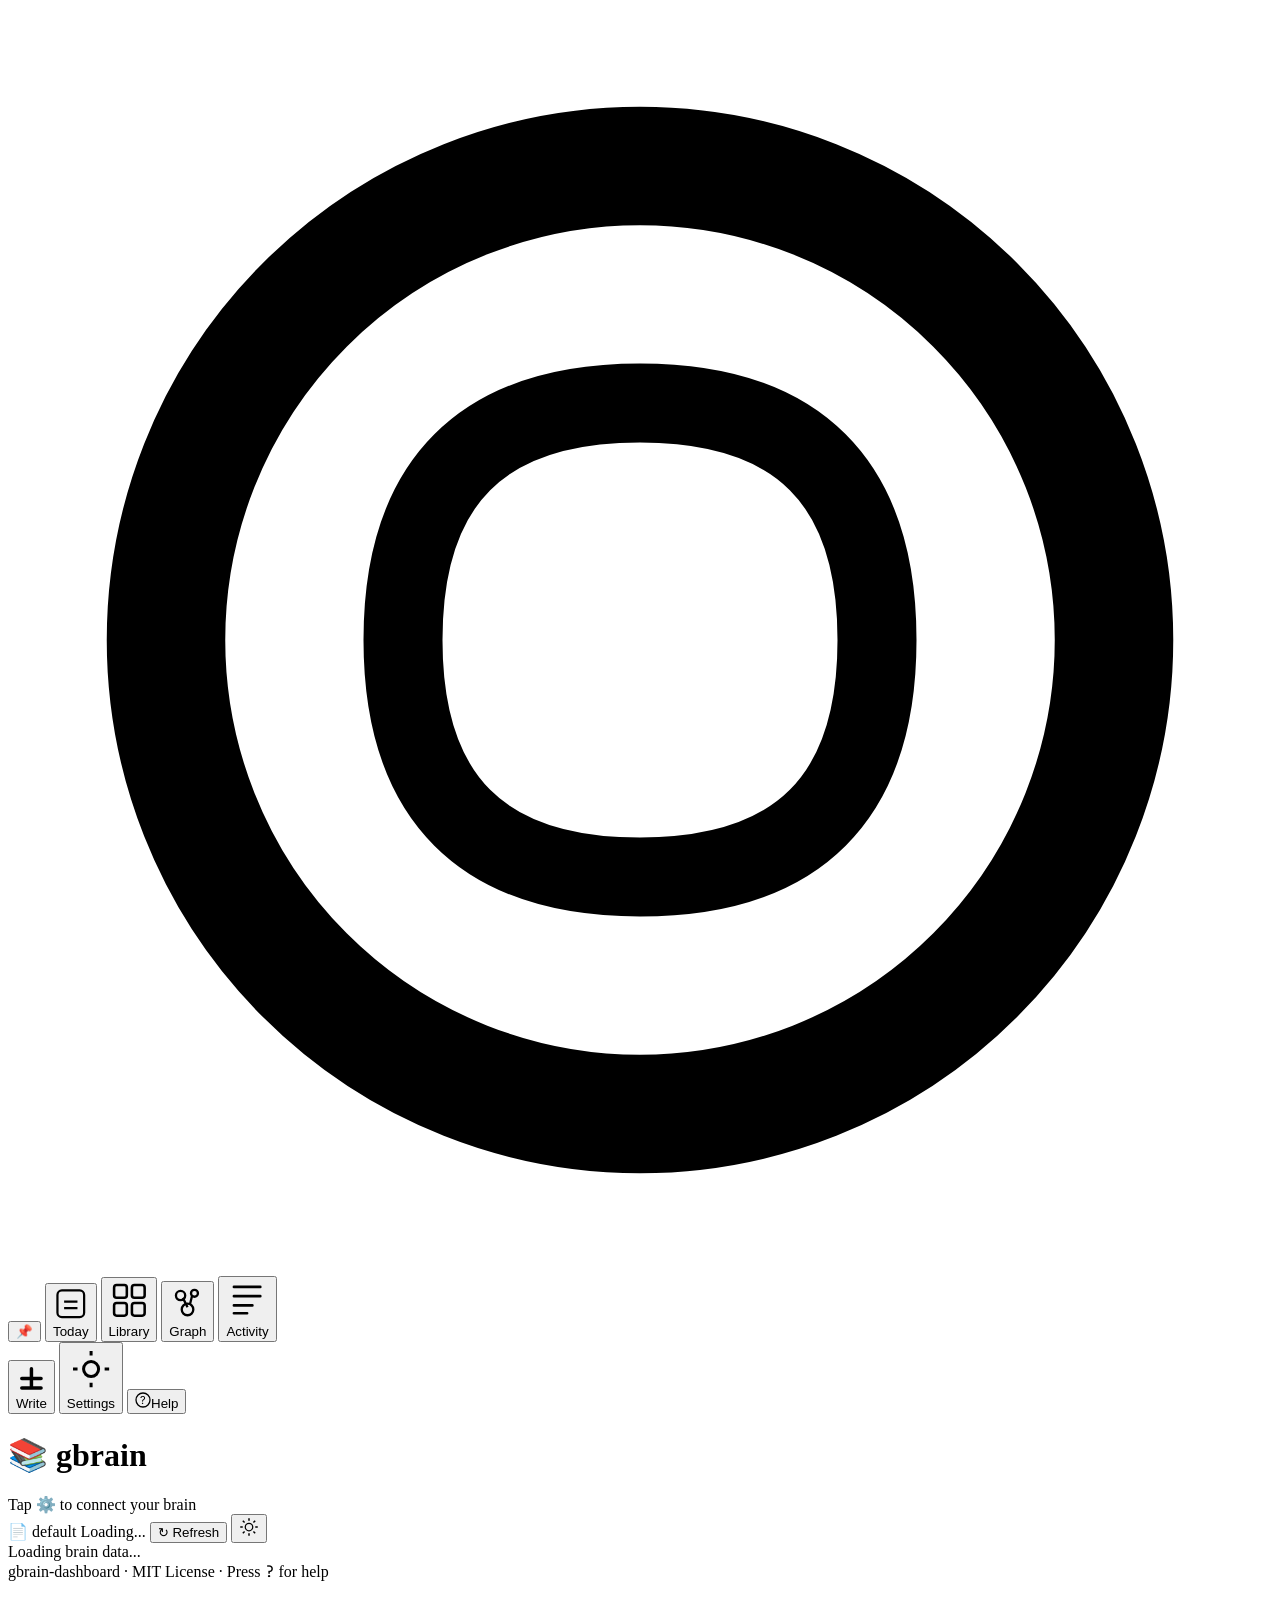
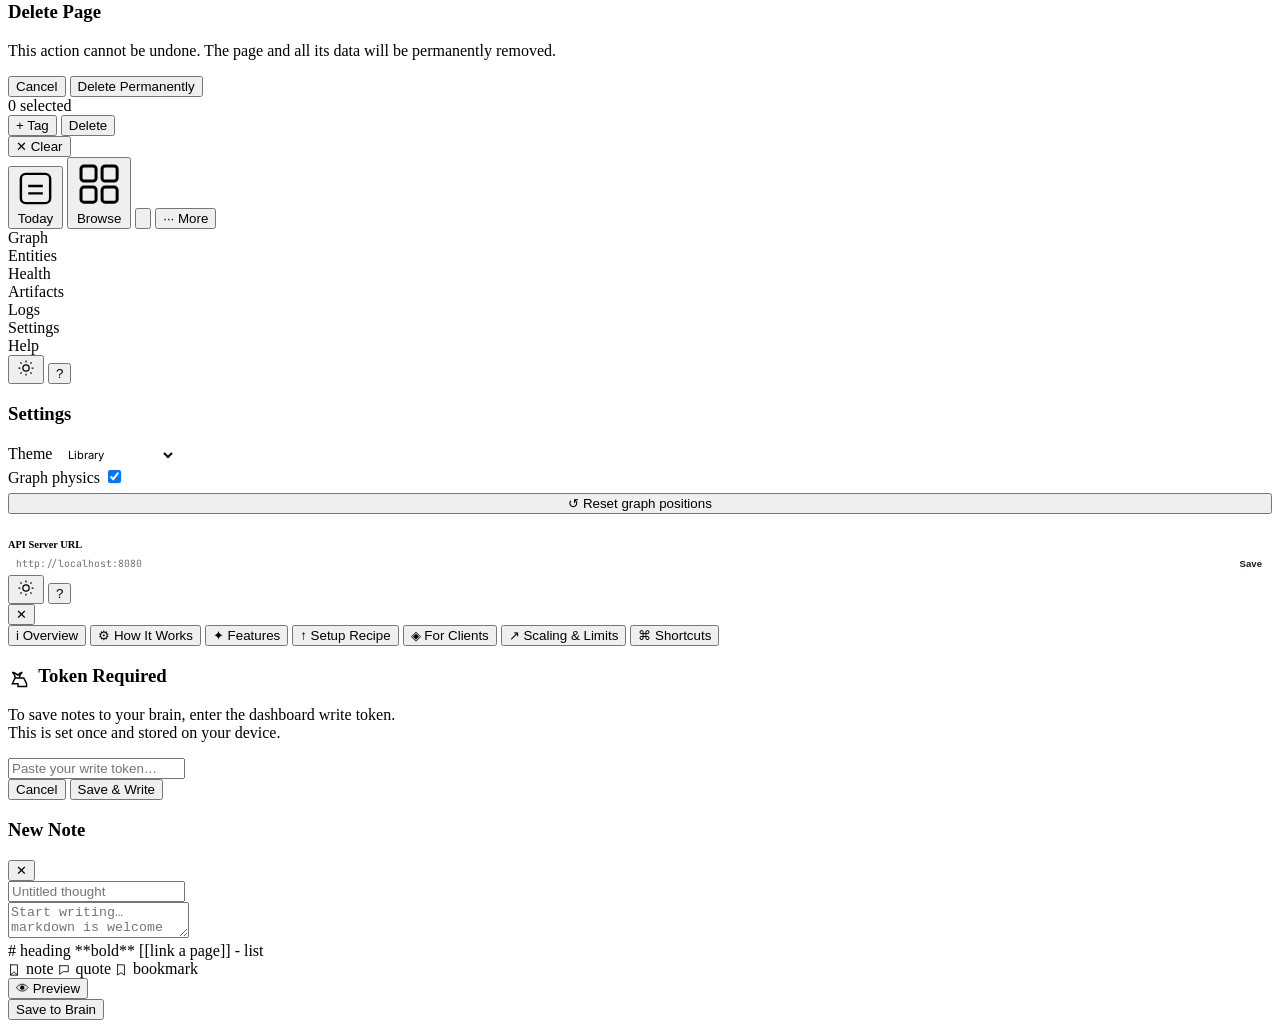
==== commit 606ec811: "fix: empty-state connect prompt, auto-detect API URL, settings panel" ====
--- a/src/index.html
+++ b/src/index.html
@@ -70,16 +70,43 @@
       <!-- Stat Chips (compact, Today only) -->
       <div class="stat-chips" id="statChips"></div>
 
-      <!-- Assistant -->
-      <div class="live-query-section">
-        <div class="section-header"><h2>Ask</h2><span class="refined-badge" id="refinedBadge" style="display:none;font-size:0.6rem;color:var(--accent);margin-left:8px">✨ AI</span></div>
-        <div class="live-query-bar">
-          <input type="text" id="lqInput" placeholder="Ask anything..." onkeydown="if(event.key==='Enter') sendAssistantQuery()">
-          <button id="lqBtn" onclick="sendAssistantQuery()">Ask</button>
-        </div>
-        <div class="lq-loading" id="assistantLoading" style="display:none"><span class="spinner"></span> Thinking...</div>
-        <div class="lq-error" id="assistantError" style="display:none"></div>
-        <div class="live-query-results" id="assistantResults" style="display:none"></div>
+      <!-- Assistant — two-panel layout -->
+      <div class="assistant-layout" id="assistantLayout">
+        <!-- Session history sidebar -->
+        <div class="session-sidebar" id="sessionSidebar">
+          <div class="session-sidebar-header">
+            <h3>History</h3>
+            <button class="session-new-btn" onclick="newSession()" title="New conversation">+ New</button>
+          </div>
+          <div class="session-list" id="sessionList"></div>
+          <div class="session-sidebar-footer">
+            <span class="session-count" id="sessionCount"></span>
+          </div>
+        </div>
+
+        <!-- Mobile overlay for sidebar -->
+        <div class="session-overlay" id="sessionOverlay" onclick="toggleSessionSidebar(false)"></div>
+
+        <!-- Main chat panel -->
+        <div class="assistant-main">
+          <div class="assistant-main-header">
+            <button class="session-toggle-btn" id="sessionToggleBtn" onclick="toggleSessionSidebar()" title="History">
+              <svg viewBox="0 0 16 16" width="18" height="18"><rect x="2" y="2" width="12" height="12" rx="2" stroke="currentColor" fill="none"/><path d="M5 7h6M5 10h6" stroke="currentColor"/></svg>
+            </button>
+            <h2>Ask</h2>
+            <span class="refined-badge" id="refinedBadge" style="display:none;font-size:0.6rem;color:var(--accent);margin-left:8px">✨ AI</span>
+            <span style="flex:1"></span>
+            <button class="session-clear-btn" onclick="newSession()" title="Clear chat">Clear</button>
+          </div>
+          <div class="live-query-bar" id="assistantInputWrap">
+            <input type="text" id="lqInput" placeholder="Ask anything...">
+            <button id="lqBtn">Ask</button>
+          </div>
+          <div class="lq-loading" id="assistantLoading" style="display:none"><span class="spinner"></span> Thinking...</div>
+          <div class="lq-error" id="assistantError" style="display:none"></div>
+          <div class="assistant-messages" id="assistantMessages"></div>
+          <div class="live-query-results" id="assistantResults" style="display:none"></div>
+        </div>
       </div>
 
       <!-- Today Feed -->
@@ -259,6 +286,14 @@
   <div class="settings-row" style="margin-top:6px">
     <button class="graph-reset" style="position:static;display:block;width:100%;text-align:center" onclick="resetGraph()">↺ Reset graph positions</button>
   </div>
+  <hr style="border:none;border-top:1px solid var(--border);margin:10px 0">
+  <div class="settings-row" style="flex-direction:column;align-items:flex-start;gap:4px">
+    <span style="font-size:0.65rem;font-weight:600">API Server URL</span>
+    <div style="display:flex;gap:6px;width:100%">
+      <input type="text" id="apiUrlInput" placeholder="http://localhost:8080" style="flex:1;padding:5px 8px;background:var(--surface2);border:1px solid var(--border);border-radius:6px;color:var(--text);font-size:0.62rem;font-family:'JetBrains Mono',monospace" onchange="saveApiUrl()">
+      <button onclick="saveApiUrl()" style="padding:4px 10px;background:var(--primary);border:none;border-radius:6px;color:#1a1b26;font-size:0.6rem;font-weight:600;cursor:pointer">Save</button>
+    </div>
+  </div>
 </div>
 <!-- Floating Buttons -->
 <div class="float-btns">
